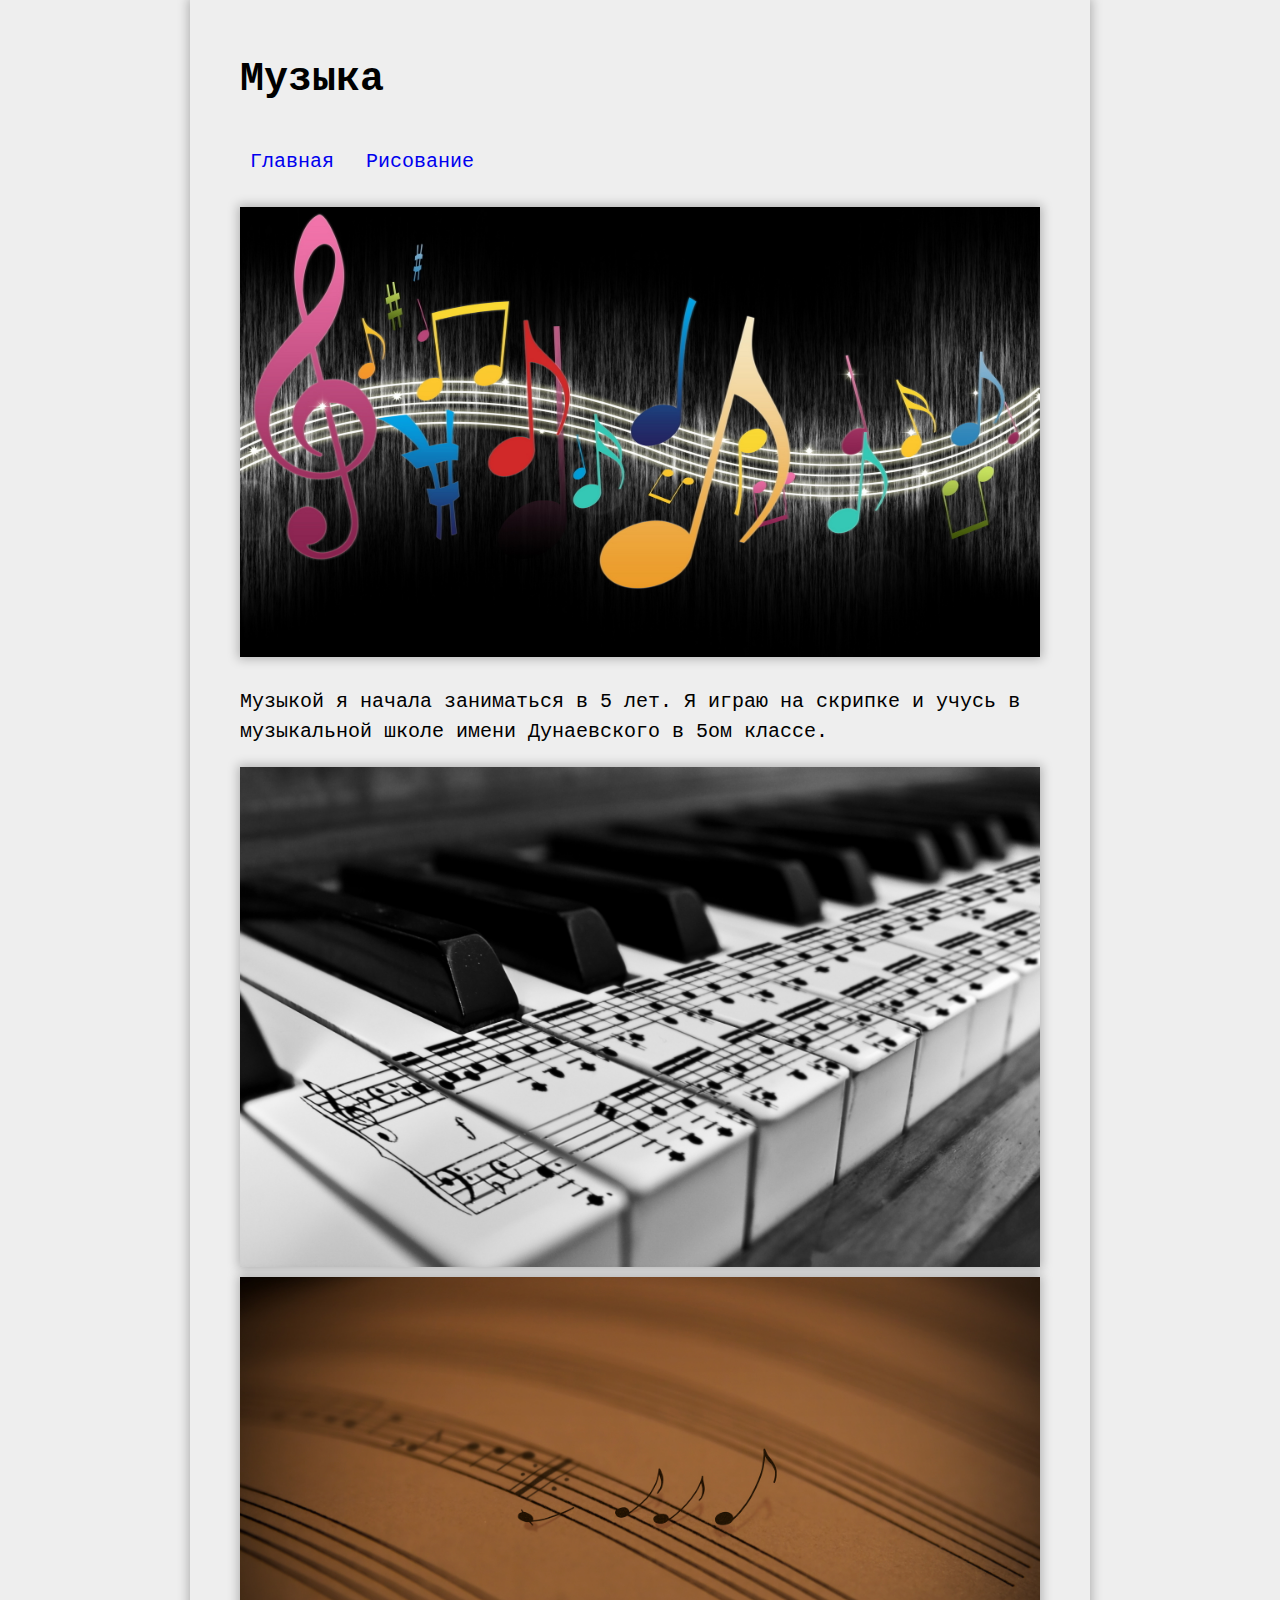
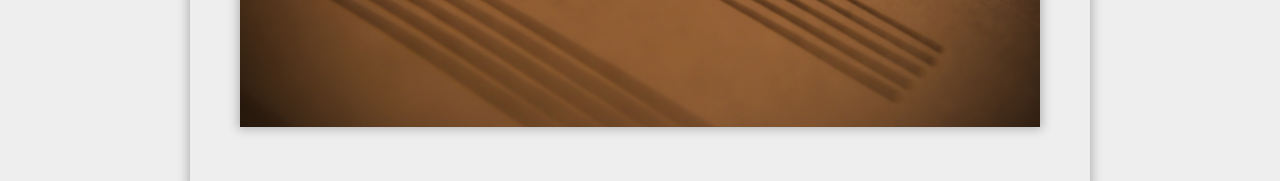
==== coddy/project1/index2.html @ 2e812c16 "Add files via upload" ====
<!DOCTYPE html>
<html lang="ru">
<head>
	<meta charset="UTF-8">
	<title>Мой сайт</title>
	<style>
		img {
			max-width: 100%;
			box-shadow: 0 0 10px 2px rgba(0,0,0,0.25)
		}

		div {
			max-width: 900px;
			margin: auto;
			padding: 50px;
			box-sizing: border-box;
			box-shadow: 0 0 10px 2px rgba(0,0,0,0.25)
		}
		body{
			margin: 0;
			background-color: #eee;
			font-family: monospace;
			font-size: 20px;
			line-height: 1.5;
		}

		h1 {
			margin-top: 0;
		}
		a{
			text-decoration: none;
			display: inline-block;
			margin-bottom: 20px; 
		}

		.link {
			margin-bottom: 20px;
			display: inline-block;

		transition: 0.3s;
			padding: 10px;
		}

		.link:hover {
			background-color: black;
			color: white;
			
		}

	</style>
</head>
<body>
	<div>
		<h1>Музыка</h1>
		<a class='link' href="index.html">Главная</a>
		<a class='link' href="index3.html">Рисование</a>
	<img src="muzyka.jpg" alt="Музыка">
	<p>Музыкой я начала заниматься в 5 лет. Я играю на скрипке и учусь в музыкальной школе имени Дунаевского в 5ом классе.</p>
	<img src="musyka2.jpg" alt="Музыка">
	<img src="musyka3.jpg" alt="Музыка">
	</div>
</body>
</html>
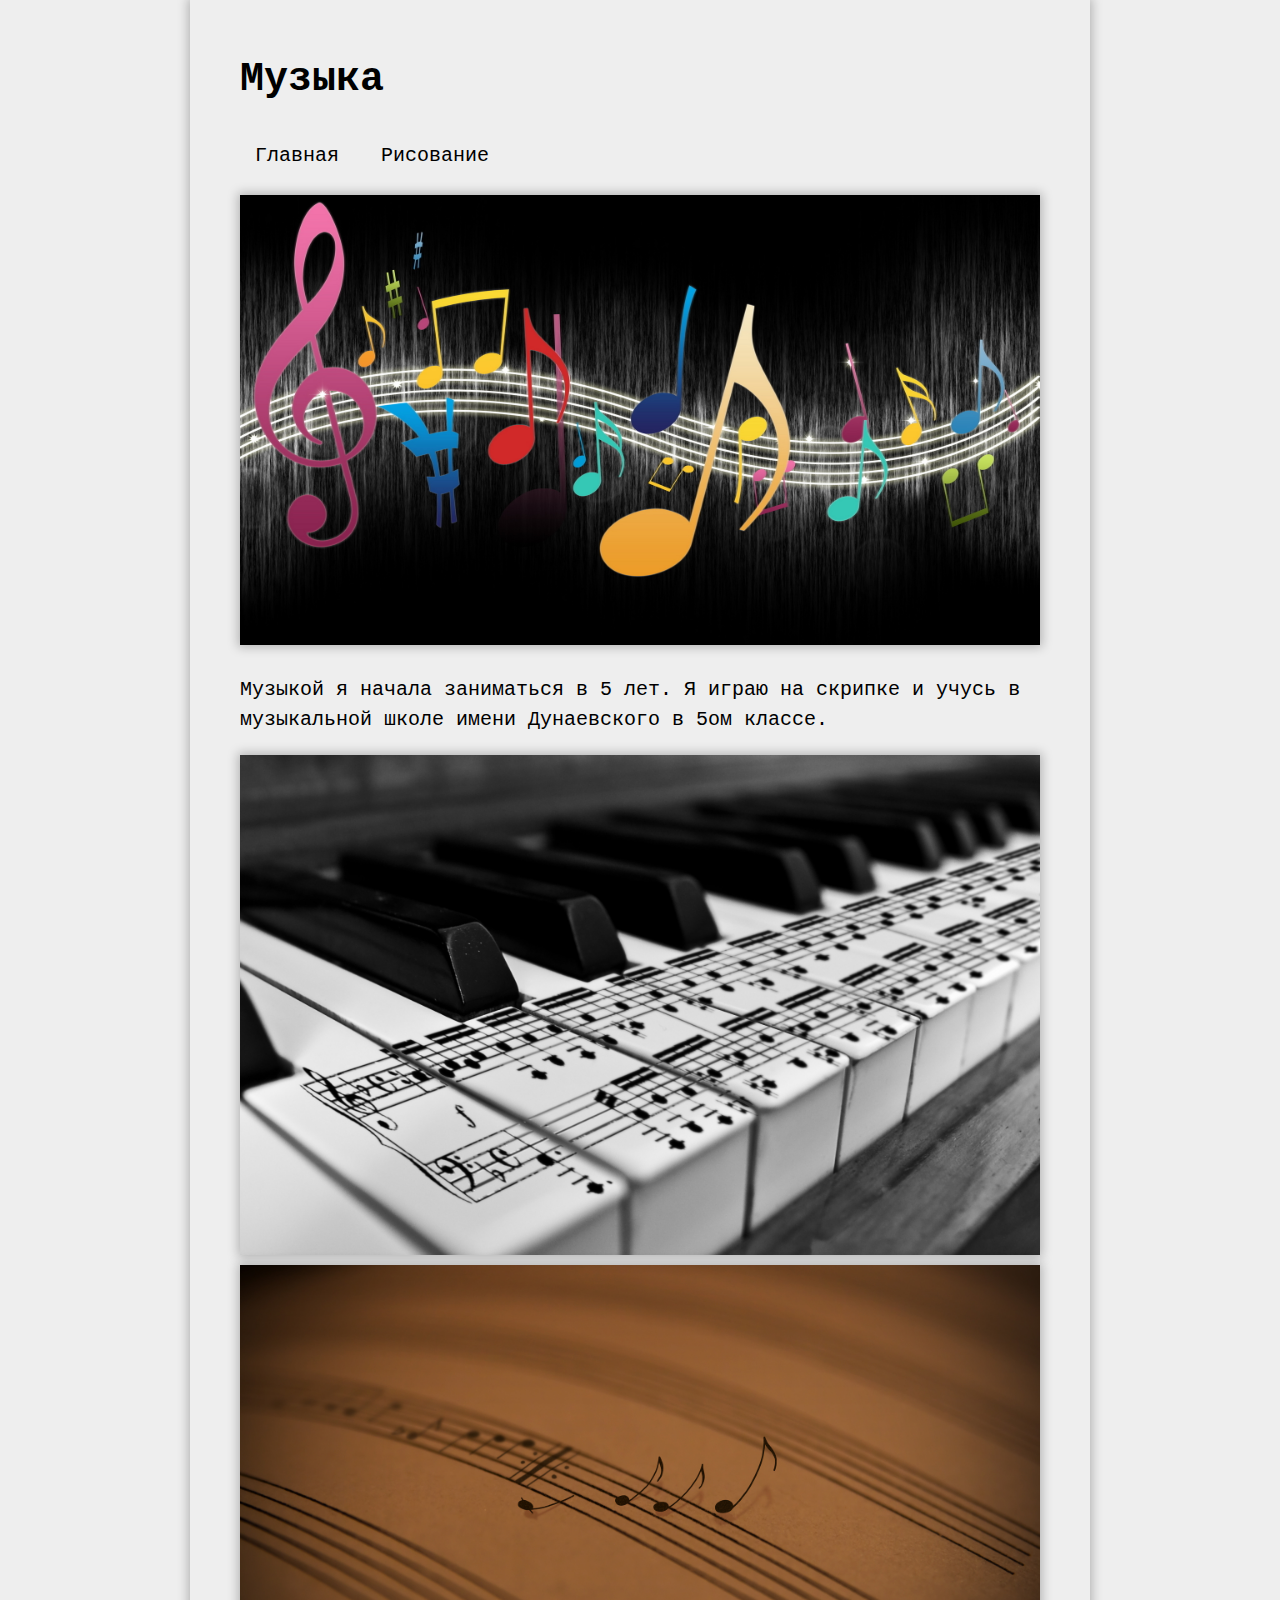
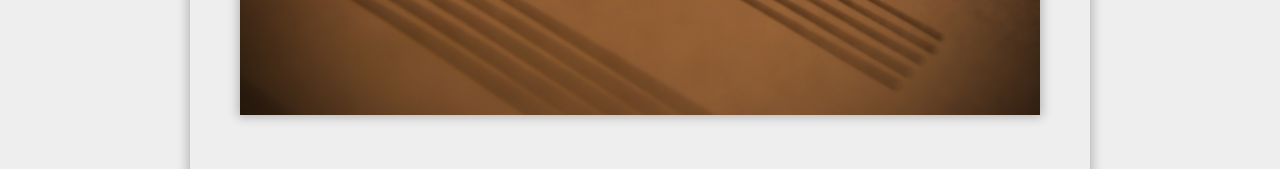
==== commit 8777b574: "Add files via upload" ====
--- a/coddy/project1/index2.html
+++ b/coddy/project1/index2.html
@@ -2,52 +2,9 @@
 <html lang="ru">
 <head>
 	<meta charset="UTF-8">
+	<meta name='viewport' content="width=device-width, initial-scale=1">
 	<title>Мой сайт</title>
-	<style>
-		img {
-			max-width: 100%;
-			box-shadow: 0 0 10px 2px rgba(0,0,0,0.25)
-		}
-
-		div {
-			max-width: 900px;
-			margin: auto;
-			padding: 50px;
-			box-sizing: border-box;
-			box-shadow: 0 0 10px 2px rgba(0,0,0,0.25)
-		}
-		body{
-			margin: 0;
-			background-color: #eee;
-			font-family: monospace;
-			font-size: 20px;
-			line-height: 1.5;
-		}
-
-		h1 {
-			margin-top: 0;
-		}
-		a{
-			text-decoration: none;
-			display: inline-block;
-			margin-bottom: 20px; 
-		}
-
-		.link {
-			margin-bottom: 20px;
-			display: inline-block;
-
-		transition: 0.3s;
-			padding: 10px;
-		}
-
-		.link:hover {
-			background-color: black;
-			color: white;
-			
-		}
-
-	</style>
+	<link rel="stylesheet" href="main.css">
 </head>
 <body>
 	<div>
--- a/coddy/project1/main.css
+++ b/coddy/project1/main.css
@@ -0,0 +1,69 @@
+img {
+	max-width: 100%;
+	box-shadow: 0 0 10px 2px rgba(0,0,0,0.25)
+}
+
+div {
+	max-width: 900px;
+	margin: auto;
+	padding: 50px;
+	box-sizing: border-box;
+	box-shadow: 0 0 10px 2px rgba(0,0,0,0.25);
+	width: 95%;
+	margin: auto;
+	-webkit-box-sizing: border-box;
+	-moz-box-sizing: border-box;
+	box-sizing: border-box;
+
+}
+body{
+	margin: 0;
+	background-color: #eee;
+	font-family: monospace;
+	font-size: 20px;
+	line-height: 1.5;
+}
+
+h1 {
+	margin-top: 0;
+}
+
+a{
+	text-decoration: none;
+	display: inline-block;
+	margin-bottom: 20px; 
+	color: black;
+	padding: 4px 15px;
+	transition: 0.3s color, 0.5s background-color;
+	border-radius: 4px;
+}
+	@media all and (max-width:480px) {
+		div {
+			padding: 30px 10px;
+			
+
+		}
+		@media(pointer: fine) {
+			a:hover {
+				color: white;
+				background-color: black;
+			}
+		}
+
+
+		body{
+			font-size: 4vmin;
+	}
+			.link {
+	margin-bottom: 20px;
+	display: inline-block;
+	transition: 0.3s;
+	padding: 10px;
+
+}
+
+.link:hover {
+	background-color: black;
+	color: white;
+}
+
